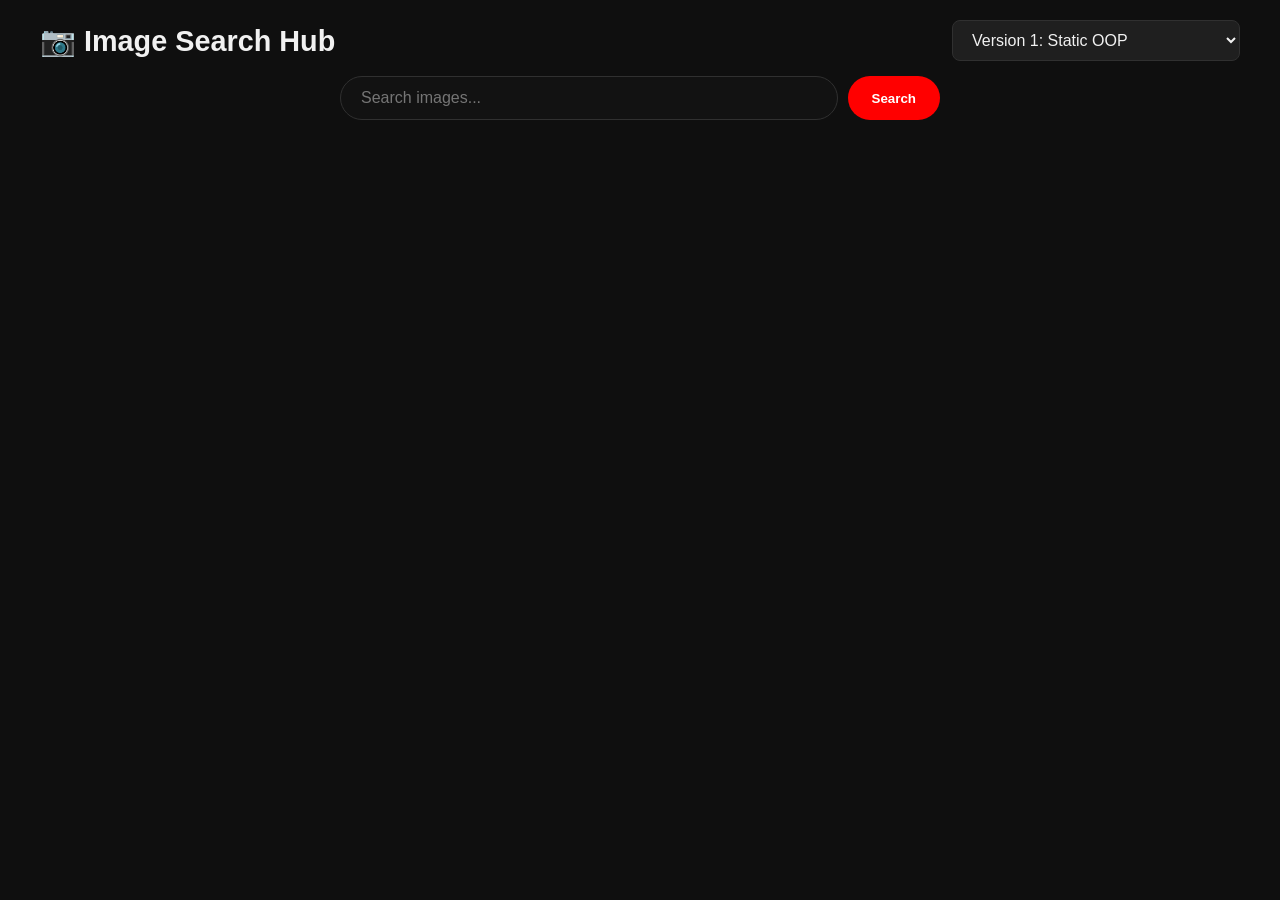
==== Image Search App/index.html @ b28a4cda "Image Search App" ====
<!DOCTYPE html>
<html lang="en">
<head>
  <meta charset="UTF-8">
  <meta name="viewport" content="width=device-width, initial-scale=1.0">
  <title>Image Search App</title>
  <link rel="stylesheet" href="./style.css">

  <style>
    /* CSS resets and variables for theme consistency */
    :root {
      --bg-dark: #0f0f0f;
      --card-bg: #1f1f1f;
      --text-main: #f1f1f1;
      --text-sub: #aaa;
      --accent-color: #ff0000; /* Red accents like YouTube */
      --accent-hover: #cc0000;
      --input-border: #303030;
    }

    * {
      box-sizing: border-box;
      margin: 0;
      padding: 0;
    }

    body {
      background-color: var(--bg-dark);
      color: var(--text-main);
      font-family: 'Roboto', sans-serif;
      padding: 20px;
    }

    header {
      max-width: 1200px;
      margin: 0 auto 30px auto;
      display: flex;
      flex-direction: column;
      gap: 15px;
    }

    .top-bar {
      display: flex;
      justify-content: space-between;
      align-items: center;
    }

    h1 {
      font-size: 1.8rem;
    }

    .version-selector {
      background-color: var(--card-bg);
      color: var(--text-main);
      border: 1px solid var(--input-border);
      padding: 10px 15px;
      border-radius: 8px;
      font-size: 1rem;
      outline: none;
      cursor: pointer;
    }

    /* Search Container Styling (Will be used as we step up) */
    .search-wrapper {
      display: flex;
      gap: 10px;
      max-width: 600px;
      width: 100%;
      margin: 0 auto;
    }

    .search-input {
      flex: 1;
      background-color: #121212;
      color: var(--text-main);
      border: 1px solid var(--input-border);
      padding: 12px 20px;
      border-radius: 24px;
      font-size: 1rem;
      outline: none;
    }

    .search-input:focus {
      border-color: #3ea6ff; /* Focus border color */
    }

    .btn {
      background-color: var(--accent-color);
      color: white;
      border: none;
      padding: 12px 24px;
      border-radius: 24px;
      cursor: pointer;
      font-weight: bold;
      transition: background 0.2s ease;
    }

    .btn:hover {
      background-color: var(--accent-hover);
    }

    /* Cards Grid Layout */
    .grid-container {
      max-width: 1200px;
      margin: 0 auto;
      display: grid;
      grid-template-columns: repeat(auto-fill, minmax(280px, 1fr));
      gap: 20px;
    }

    /* YouTube style card structures */
    .image-card {
      background-color: transparent;
      border-radius: 12px;
      overflow: hidden;
      display: flex;
      flex-direction: column;
      gap: 12px;
      cursor: pointer;
    }

    .thumbnail-wrapper {
      position: relative;
      width: 100%;
      padding-top: 56.25%; /* 16:9 Aspect Ratio */
      border-radius: 12px;
      overflow: hidden;
      background-color: #333;
    }

    .thumbnail-wrapper img {
      position: absolute;
      top: 0;
      left: 0;
      width: 100%;
      height: 100%;
      object-fit: cover;
      transition: transform 0.3s ease;
    }

    .image-card:hover .thumbnail-wrapper img {
      transform: scale(1.05);
    }

    .card-info {
      display: flex;
      gap: 12px;
    }

    .creator-avatar {
      width: 36px;
      height: 36px;
      border-radius: 50%;
      background-color: #555;
      object-fit: cover;
    }

    .card-text {
      display: flex;
      flex-direction: column;
      gap: 4px;
    }

    .card-title {
      font-size: 0.95rem;
      font-weight: bold;
      line-height: 1.2rem;
      display: -webkit-box;
      -webkit-line-clamp: 2;
      -webkit-box-orient: vertical;
      overflow: hidden;
      color: var(--text-main);
    }

    .card-creator {
      font-size: 0.85rem;
      color: var(--text-sub);
    }

    .card-stats {
      font-size: 0.85rem;
      color: var(--text-sub);
    }
  </style>
  <script src="./script.js"></script>
</head>
<body>

  <header>
    <div class="top-bar">
      <h1>📷 Image Search Hub</h1>
      <select id="versionSelect" class="version-selector">
        <option value="v1">Version 1: Static OOP</option>
        <option value="v2" disabled>Version 2: Local Search (Locked)</option>
        <option value="v3" disabled>Version 3: Fetch API (Locked)</option>
        <option value="v4" disabled>Version 4: Pro Features (Locked)</option>
      </select>
    </div>

    <div class="search-wrapper">
      <input type="text" id="searchInput" class="search-input" placeholder="Search images..." readonly>
      <button class="btn" id="searchBtn" disabled>Search</button>
    </div>
  </header>

  <main class="grid-container" id="gridContainer"></main>

  
</body>
</html>
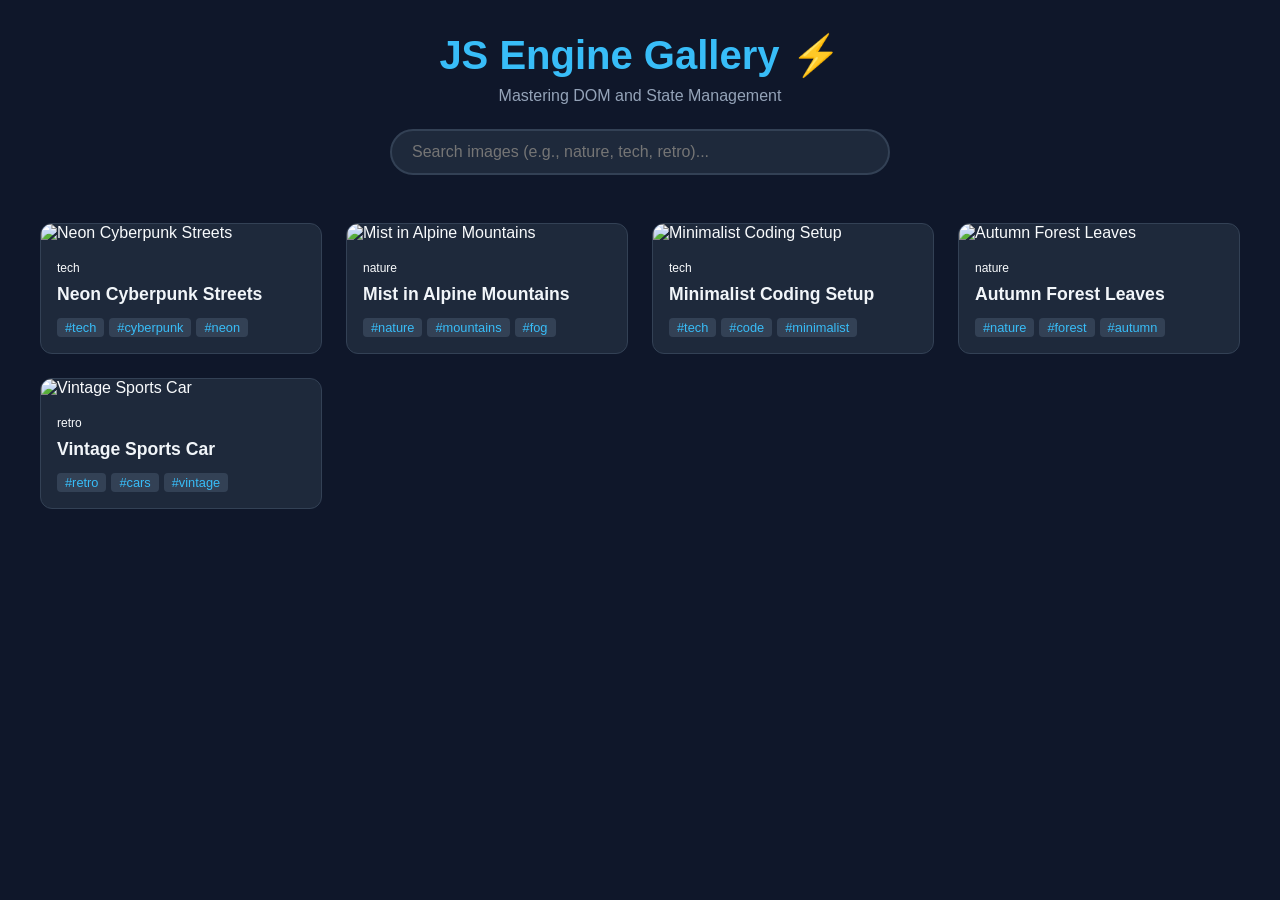
==== commit 707cf143: "Image Search App with static data" ====
--- a/Image Search App/index.html
+++ b/Image Search App/index.html
@@ -1,210 +1,28 @@
 <!DOCTYPE html>
 <html lang="en">
 <head>
-  <meta charset="UTF-8">
-  <meta name="viewport" content="width=device-width, initial-scale=1.0">
-  <title>Image Search App</title>
-  <link rel="stylesheet" href="./style.css">
-
-  <style>
-    /* CSS resets and variables for theme consistency */
-    :root {
-      --bg-dark: #0f0f0f;
-      --card-bg: #1f1f1f;
-      --text-main: #f1f1f1;
-      --text-sub: #aaa;
-      --accent-color: #ff0000; /* Red accents like YouTube */
-      --accent-hover: #cc0000;
-      --input-border: #303030;
-    }
-
-    * {
-      box-sizing: border-box;
-      margin: 0;
-      padding: 0;
-    }
-
-    body {
-      background-color: var(--bg-dark);
-      color: var(--text-main);
-      font-family: 'Roboto', sans-serif;
-      padding: 20px;
-    }
-
-    header {
-      max-width: 1200px;
-      margin: 0 auto 30px auto;
-      display: flex;
-      flex-direction: column;
-      gap: 15px;
-    }
-
-    .top-bar {
-      display: flex;
-      justify-content: space-between;
-      align-items: center;
-    }
-
-    h1 {
-      font-size: 1.8rem;
-    }
-
-    .version-selector {
-      background-color: var(--card-bg);
-      color: var(--text-main);
-      border: 1px solid var(--input-border);
-      padding: 10px 15px;
-      border-radius: 8px;
-      font-size: 1rem;
-      outline: none;
-      cursor: pointer;
-    }
-
-    /* Search Container Styling (Will be used as we step up) */
-    .search-wrapper {
-      display: flex;
-      gap: 10px;
-      max-width: 600px;
-      width: 100%;
-      margin: 0 auto;
-    }
-
-    .search-input {
-      flex: 1;
-      background-color: #121212;
-      color: var(--text-main);
-      border: 1px solid var(--input-border);
-      padding: 12px 20px;
-      border-radius: 24px;
-      font-size: 1rem;
-      outline: none;
-    }
-
-    .search-input:focus {
-      border-color: #3ea6ff; /* Focus border color */
-    }
-
-    .btn {
-      background-color: var(--accent-color);
-      color: white;
-      border: none;
-      padding: 12px 24px;
-      border-radius: 24px;
-      cursor: pointer;
-      font-weight: bold;
-      transition: background 0.2s ease;
-    }
-
-    .btn:hover {
-      background-color: var(--accent-hover);
-    }
-
-    /* Cards Grid Layout */
-    .grid-container {
-      max-width: 1200px;
-      margin: 0 auto;
-      display: grid;
-      grid-template-columns: repeat(auto-fill, minmax(280px, 1fr));
-      gap: 20px;
-    }
-
-    /* YouTube style card structures */
-    .image-card {
-      background-color: transparent;
-      border-radius: 12px;
-      overflow: hidden;
-      display: flex;
-      flex-direction: column;
-      gap: 12px;
-      cursor: pointer;
-    }
-
-    .thumbnail-wrapper {
-      position: relative;
-      width: 100%;
-      padding-top: 56.25%; /* 16:9 Aspect Ratio */
-      border-radius: 12px;
-      overflow: hidden;
-      background-color: #333;
-    }
-
-    .thumbnail-wrapper img {
-      position: absolute;
-      top: 0;
-      left: 0;
-      width: 100%;
-      height: 100%;
-      object-fit: cover;
-      transition: transform 0.3s ease;
-    }
-
-    .image-card:hover .thumbnail-wrapper img {
-      transform: scale(1.05);
-    }
-
-    .card-info {
-      display: flex;
-      gap: 12px;
-    }
-
-    .creator-avatar {
-      width: 36px;
-      height: 36px;
-      border-radius: 50%;
-      background-color: #555;
-      object-fit: cover;
-    }
-
-    .card-text {
-      display: flex;
-      flex-direction: column;
-      gap: 4px;
-    }
-
-    .card-title {
-      font-size: 0.95rem;
-      font-weight: bold;
-      line-height: 1.2rem;
-      display: -webkit-box;
-      -webkit-line-clamp: 2;
-      -webkit-box-orient: vertical;
-      overflow: hidden;
-      color: var(--text-main);
-    }
-
-    .card-creator {
-      font-size: 0.85rem;
-      color: var(--text-sub);
-    }
-
-    .card-stats {
-      font-size: 0.85rem;
-      color: var(--text-sub);
-    }
-  </style>
-  <script src="./script.js"></script>
+    <meta charset="UTF-8">
+    <meta name="viewport" content="width=device-width, initial-scale=1.0">
+    <title>Image Search</title>
+    <link rel="stylesheet" href="./style.css">
 </head>
 <body>
 
-  <header>
-    <div class="top-bar">
-      <h1>📷 Image Search Hub</h1>
-      <select id="versionSelect" class="version-selector">
-        <option value="v1">Version 1: Static OOP</option>
-        <option value="v2" disabled>Version 2: Local Search (Locked)</option>
-        <option value="v3" disabled>Version 3: Fetch API (Locked)</option>
-        <option value="v4" disabled>Version 4: Pro Features (Locked)</option>
-      </select>
+    <div class="app-container">
+        <header>
+            <h1>JS Engine Gallery ⚡</h1>
+            <p>Mastering DOM and State Management</p>
+            
+            <div class="search-box">
+                <input type="text" id="searchInput" placeholder="Search images (e.g., nature, tech, retro)..." autocomplete="off">
+            </div>
+        </header>
+
+        <main class="gallery-grid" id="galleryGrid">
+            <!-- JS will inject image cards here -->
+        </main>
     </div>
 
-    <div class="search-wrapper">
-      <input type="text" id="searchInput" class="search-input" placeholder="Search images..." readonly>
-      <button class="btn" id="searchBtn" disabled>Search</button>
-    </div>
-  </header>
-
-  <main class="grid-container" id="gridContainer"></main>
-
-  
+    <script type="module" src="./script.js"></script>
 </body>
 </html>
--- a/Image Search App/style.css
+++ b/Image Search App/style.css
@@ -0,0 +1,107 @@
+* {
+    box-sizing: border-box;
+    margin: 0;
+    padding: 0;
+    font-family: 'Segoe UI', Tahoma, Geneva, Verdana, sans-serif;
+}
+
+body {
+    background-color: #0f172a; /* Dark Slate Blue */
+    color: #f8fafc;
+    min-height: 100vh;
+    padding: 2rem;
+}
+
+.app-container {
+    max-width: 1200px;
+    margin: 0 auto;
+}
+
+header {
+    text-align: center;
+    margin-bottom: 3rem;
+}
+
+header h1 {
+    font-size: 2.5rem;
+    color: #38bdf8; /* Cyan neon blue */
+    margin-bottom: 0.5rem;
+}
+
+header p {
+    color: #94a3b8;
+}
+
+.search-box {
+    margin-top: 1.5rem;
+    display: flex;
+    justify-content: center;
+}
+
+#searchInput {
+    width: 100%;
+    max-width: 500px;
+    padding: 12px 20px;
+    font-size: 1rem;
+    border: 2px solid #334155;
+    border-radius: 30px;
+    background-color: #1e293b;
+    color: white;
+    outline: none;
+    transition: all 0.3s ease;
+}
+
+#searchInput:focus {
+    border-color: #38bdf8;
+    box-shadow: 0 0 10px rgba(56, 189, 248, 0.2);
+}
+
+/* Responsive Grid Layout */
+.gallery-grid {
+    display: grid;
+    grid-template-columns: repeat(auto-fill, minmax(280px, 1fr));
+    gap: 1.5rem;
+}
+
+/* Card Styling */
+.card {
+    background: #1e293b;
+    border-radius: 12px;
+    overflow: hidden;
+    transition: transform 0.3s ease, box-shadow 0.3s ease;
+    border: 1px solid #334155;
+}
+
+.card:hover {
+    transform: translateY(-5px);
+    box-shadow: 0 10px 20px rgba(0, 0, 0, 0.3);
+}
+
+.card img {
+    width: 100%;
+    height: 200px;
+    object-fit: cover;
+}
+
+.card-info {
+    padding: 1rem;
+}
+.category {
+    font-size: 12px;
+}
+.card-info h3 {
+    font-size: 1.1rem;
+    margin: 0.5rem 0;
+    color: #f1f5f9;
+}
+
+.tag {
+    display: inline-block;
+    background-color: #334155;
+    color: #38bdf8;
+    padding: 2px 8px;
+    font-size: 0.8rem;
+    border-radius: 4px;
+    margin-right: 5px;
+    margin-top: 5px;
+}
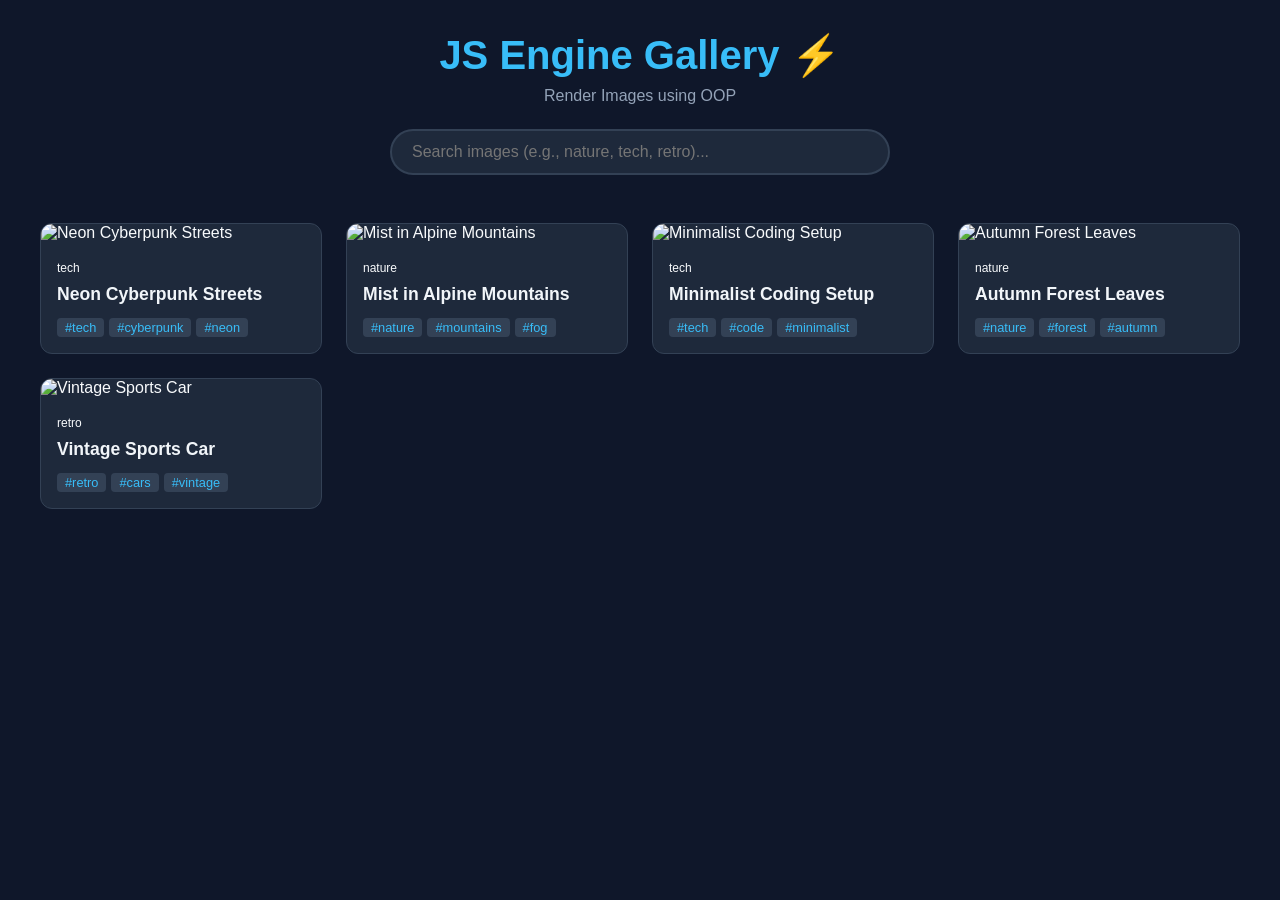
==== commit 73f07f3e: "Implemented OOP" ====
--- a/Image Search App/index.html
+++ b/Image Search App/index.html
@@ -11,7 +11,7 @@
     <div class="app-container">
         <header>
             <h1>JS Engine Gallery ⚡</h1>
-            <p>Mastering DOM and State Management</p>
+            <p id="subheading">Mastering DOM and State Management</p>
             
             <div class="search-box">
                 <input type="text" id="searchInput" placeholder="Search images (e.g., nature, tech, retro)..." autocomplete="off">
@@ -23,6 +23,9 @@
         </main>
     </div>
 
-    <script type="module" src="./script.js"></script>
+    <!-- <script type="module" src="./script.js"></script> -->
+    <script type="module" src="./script_OOP.js"></script>
+    <script type="module" src="./main.js"></script>
+    
 </body>
 </html>
